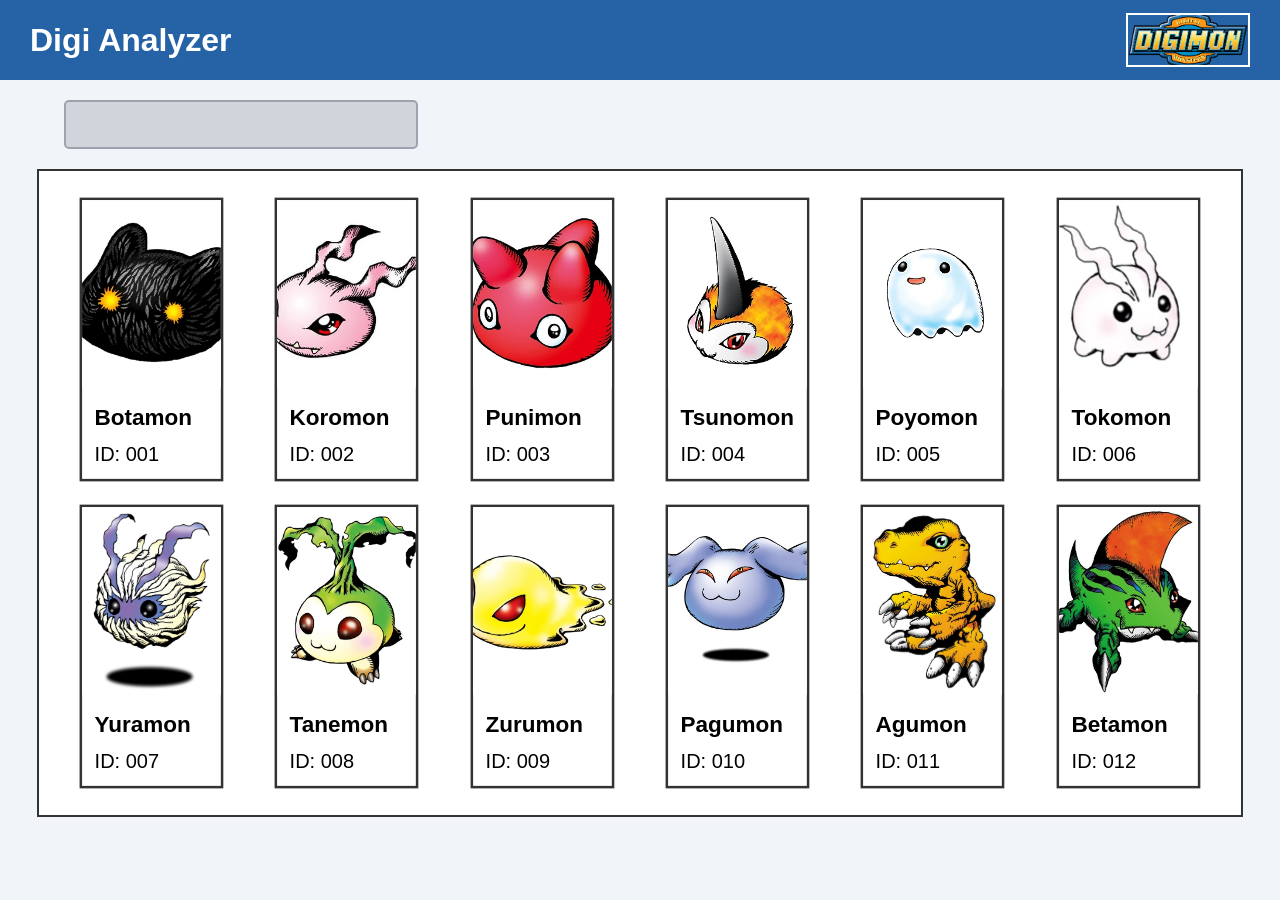
==== index.html @ 2d11104d "card e bts de prox e anterior" ====
<!DOCTYPE html>
<html lang="pt-br">

<head>
    <meta charset="UTF-8">
    <meta name="viewport" content="width=device-width, initial-scale=1.0">

    <title>Digi Analyzer</title>

    <link rel="stylesheet" href="./digi_analyzer/css/style.css">
</head>

<body>

    <!-- cabeçalho -->
    <header>

        <h1>Digi Analyzer</h1>

<div class="logo">
    <img src="./digi_analyzer/assets/images/logo digimon.png">
</div>

    </header>

    <!-- espaço da pesquisa -->
    <div class="pesquisa"></div>

    <!-- digimons -->
    <main>

        <a href="./digicard.html?id=001" class="card">
            <img src="./digi_analyzer/assets/images/bebes digimon/Botamon_b.webp" alt="Botamon">
            <h2>Botamon</h2>
            <p>ID: 001</p>
        </a>

        <a href="./digicard.html?id=002" class="card">
            <img src="./digi_analyzer/assets/images/bebes digimon/koromon.jpg">
            <h2>Koromon</h2>
            <p>ID: 002</p>
        </a>

        <a href="./digicard.html?id=003" class="card">
            <img src="./digi_analyzer/assets/images/bebes digimon/Punimon_b.webp">
            <h2>Punimon</h2>
            <p>ID: 003</p>
        </a>

        <a href="./digicard.html?id=004" class="card">
            <img src="./digi_analyzer/assets/images/bebes digimon/Tunomon_b.webp">
            <h2>Tsunomon</h2>
            <p>ID: 004</p>
        </a>

        <a href="./digicard.html?id=005" class="card">
            <img src="./digi_analyzer/assets/images/bebes digimon/Poyomon_b.webp">
            <h2>Poyomon</h2>
            <p>ID: 005</p>
        </a>

        <a href="./digicard.html?id=006" class="card">
            <img src="./digi_analyzer/assets/images/bebes digimon/{548516CA-359E-44D1-A29E-F8EA8A2EF78C}.png">
            <h2>Tokomon</h2>
            <p>ID: 006</p>
        </a>

        <a href="./digicard.html?id=007" class="card">
            <img src="./digi_analyzer/assets/images/bebes digimon/Yuramon_b.webp">
            <h2>Yuramon</h2>
            <p>ID: 007</p>
        </a>

        <a href="./digicard.html?id=008" class="card">
            <img src="./digi_analyzer/assets/images/bebes digimon/Tanemon_b.webp">
            <h2>Tanemon</h2>
            <p>ID: 008</p>
        </a>

        <a href="./digicard.html?id=009" class="card">
            <img src="./digi_analyzer/assets/images/bebes digimon/Zurumon_b.webp">
            <h2>Zurumon</h2>
            <p>ID: 009</p>
        </a>

        <a href="./digicard.html?id=010" class="card">
            <img src="./digi_analyzer/assets/images/bebes digimon/Pagumon_b.webp">
            <h2>Pagumon</h2>
            <p>ID: 010</p>
        </a>

        <a href="./digicard.html?id=011" class="card">
            <img src="./digi_analyzer/assets/images/novatos mon/Agumon_b.webp">
            <h2>Agumon</h2>
            <p>ID: 011</p>
        </a>

        <a href="./digicard.html?id=012" class="card">
            <img src="./digi_analyzer/assets/images/novatos mon/Betamon_b.webp">
            <h2>Betamon</h2>
            <p>ID: 012</p>
        </a>

    </main>

    <script src="./digi_analyzer/js/script.js"></script>

</body>

</html>
---- digi_analyzer/css/style.css ----
body {
    margin: 0;
    font-family: Arial, sans-serif;
    background-color: #f1f5f9;
}


/* cabeçalho */

header {
    height: 80px;
    background-color: #2563a6;

    display: flex;
    align-items: center;
    justify-content: space-between;

    padding: 0 30px;
}

header h1 {
    color: white;
    margin: 0;
}


/* logo */

.logo {
    width: 120px;
    height: 50px;

    border: 2px solid white;
}

.logo img {
    width: 100%;
    height: 100%;

    object-fit: cover;
}


/* pesquisa */

.pesquisa {
    width: 350px;
    height: 45px;

    margin: 20px 0 20px 5%;

    background-color: #d1d5db;

    border: 2px solid #9ca3af;
    border-radius: 5px;
}


/* cards */

main {
    width: 90%;
    margin: auto;

    padding: 25px;

    background-color: white;

    border: 2px solid #333;

    display: grid;
    grid-template-columns: repeat(6, 1fr);
    gap: 20px;
}


/* card */

.card {
    display: block;
    border: 2px solid #333;
    background-color: white;
    text-decoration: none;
    color: inherit;
    animation-fill-mode: both;
    margin: 30px;
    transform: scale(1.25);
    cursor: pointer;
    transition: transform 0.3s ease;
}

.card:hover {
    transform: scale(1.35);
}

.card img {
    width: 100%;
    height: 150px;

    object-fit: cover;
}

.card h2 {
    margin: 10px;
    font-size: 18px;
}

.card p {
    margin: 10px;
}
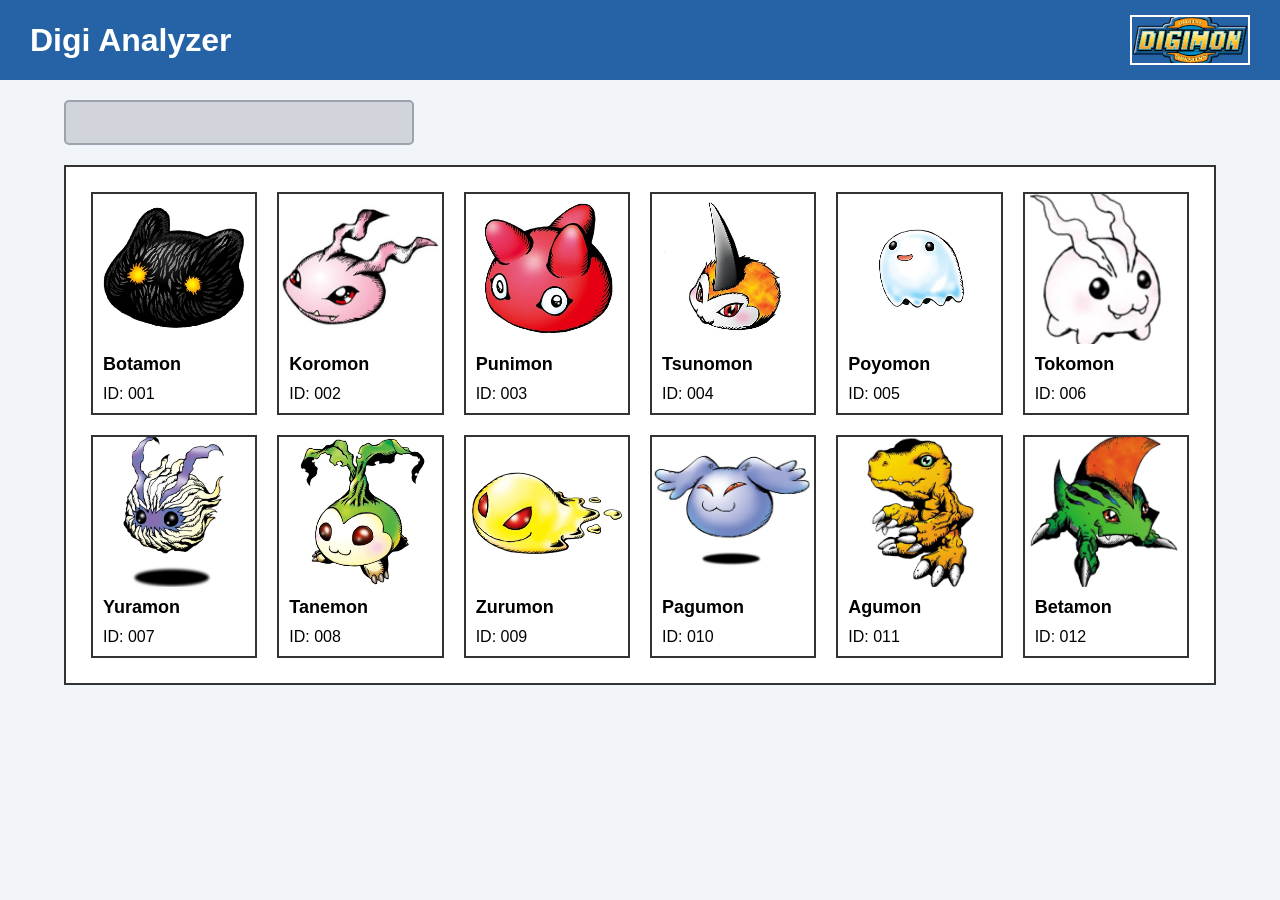
==== commit 95e0bba8: "comentarios e responsividade" ====
--- a/index.html
+++ b/index.html
@@ -12,22 +12,20 @@
 
 <body>
 
-    <!-- cabeçalho -->
+    <!-- Cabeçalho principal do site -->
     <header>
-
         <h1>Digi Analyzer</h1>
 
-<div class="logo">
-    <img src="./digi_analyzer/assets/images/logo digimon.png">
-</div>
-
+        <div class="logo" aria-label="Logo da página">
+            <img src="./digi_analyzer/assets/images/logo digimon.png" alt="Logo Digi Analyzer">
+        </div>
     </header>
 
-    <!-- espaço da pesquisa -->
-    <div class="pesquisa"></div>
+    <!-- Espaço reservado para a busca -->
+    <div class="pesquisa" aria-label="Campo de pesquisa"></div>
 
-    <!-- digimons -->
-    <main>
+    <!-- Lista principal de Digimons -->
+    <main class="lista-digimons" aria-label="Lista de Digimons">
 
         <a href="./digicard.html?id=001" class="card">
             <img src="./digi_analyzer/assets/images/bebes digimon/Botamon_b.webp" alt="Botamon">
@@ -36,67 +34,67 @@
         </a>
 
         <a href="./digicard.html?id=002" class="card">
-            <img src="./digi_analyzer/assets/images/bebes digimon/koromon.jpg">
+            <img src="./digi_analyzer/assets/images/bebes digimon/koromon.jpg" alt="Koromon">
             <h2>Koromon</h2>
             <p>ID: 002</p>
         </a>
 
         <a href="./digicard.html?id=003" class="card">
-            <img src="./digi_analyzer/assets/images/bebes digimon/Punimon_b.webp">
+            <img src="./digi_analyzer/assets/images/bebes digimon/Punimon_b.webp" alt="Punimon">
             <h2>Punimon</h2>
             <p>ID: 003</p>
         </a>
 
         <a href="./digicard.html?id=004" class="card">
-            <img src="./digi_analyzer/assets/images/bebes digimon/Tunomon_b.webp">
+            <img src="./digi_analyzer/assets/images/bebes digimon/Tunomon_b.webp" alt="Tsunomon">
             <h2>Tsunomon</h2>
             <p>ID: 004</p>
         </a>
 
         <a href="./digicard.html?id=005" class="card">
-            <img src="./digi_analyzer/assets/images/bebes digimon/Poyomon_b.webp">
+            <img src="./digi_analyzer/assets/images/bebes digimon/Poyomon_b.webp" alt="Poyomon">
             <h2>Poyomon</h2>
             <p>ID: 005</p>
         </a>
 
         <a href="./digicard.html?id=006" class="card">
-            <img src="./digi_analyzer/assets/images/bebes digimon/{548516CA-359E-44D1-A29E-F8EA8A2EF78C}.png">
+            <img src="./digi_analyzer/assets/images/bebes digimon/{548516CA-359E-44D1-A29E-F8EA8A2EF78C}.png" alt="Tokomon">
             <h2>Tokomon</h2>
             <p>ID: 006</p>
         </a>
 
         <a href="./digicard.html?id=007" class="card">
-            <img src="./digi_analyzer/assets/images/bebes digimon/Yuramon_b.webp">
+            <img src="./digi_analyzer/assets/images/bebes digimon/Yuramon_b.webp" alt="Yuramon">
             <h2>Yuramon</h2>
             <p>ID: 007</p>
         </a>
 
         <a href="./digicard.html?id=008" class="card">
-            <img src="./digi_analyzer/assets/images/bebes digimon/Tanemon_b.webp">
+            <img src="./digi_analyzer/assets/images/bebes digimon/Tanemon_b.webp" alt="Tanemon">
             <h2>Tanemon</h2>
             <p>ID: 008</p>
         </a>
 
         <a href="./digicard.html?id=009" class="card">
-            <img src="./digi_analyzer/assets/images/bebes digimon/Zurumon_b.webp">
+            <img src="./digi_analyzer/assets/images/bebes digimon/Zurumon_b.webp" alt="Zurumon">
             <h2>Zurumon</h2>
             <p>ID: 009</p>
         </a>
 
         <a href="./digicard.html?id=010" class="card">
-            <img src="./digi_analyzer/assets/images/bebes digimon/Pagumon_b.webp">
+            <img src="./digi_analyzer/assets/images/bebes digimon/Pagumon_b.webp" alt="Pagumon">
             <h2>Pagumon</h2>
             <p>ID: 010</p>
         </a>
 
         <a href="./digicard.html?id=011" class="card">
-            <img src="./digi_analyzer/assets/images/novatos mon/Agumon_b.webp">
+            <img src="./digi_analyzer/assets/images/novatos mon/Agumon_b.webp" alt="Agumon">
             <h2>Agumon</h2>
             <p>ID: 011</p>
         </a>
 
         <a href="./digicard.html?id=012" class="card">
-            <img src="./digi_analyzer/assets/images/novatos mon/Betamon_b.webp">
+            <img src="./digi_analyzer/assets/images/novatos mon/Betamon_b.webp" alt="Betamon">
             <h2>Betamon</h2>
             <p>ID: 012</p>
         </a>
--- a/digi_analyzer/css/style.css
+++ b/digi_analyzer/css/style.css
@@ -1,103 +1,87 @@
+* {
+    box-sizing: border-box;
+}
+
 body {
     margin: 0;
     font-family: Arial, sans-serif;
     background-color: #f1f5f9;
 }
 
-
-/* cabeçalho */
-
+/* Cabeçalho */
 header {
-    height: 80px;
-    background-color: #2563a6;
-
     display: flex;
     align-items: center;
     justify-content: space-between;
-
+    gap: 16px;
+    min-height: 80px;
     padding: 0 30px;
+    background-color: #2563a6;
 }
 
 header h1 {
+    margin: 0;
     color: white;
-    margin: 0;
 }
 
-
-/* logo */
-
+/* Logo */
 .logo {
     width: 120px;
     height: 50px;
-
     border: 2px solid white;
 }
 
 .logo img {
     width: 100%;
     height: 100%;
-
     object-fit: cover;
+    display: block;
 }
 
-
-/* pesquisa */
-
+/* Busca */
 .pesquisa {
-    width: 350px;
+    width: min(350px, 90%);
     height: 45px;
-
     margin: 20px 0 20px 5%;
-
     background-color: #d1d5db;
-
     border: 2px solid #9ca3af;
     border-radius: 5px;
 }
 
-
-/* cards */
-
+/* Grid de cards */
 main {
     width: 90%;
-    margin: auto;
-
+    margin: 0 auto 30px;
     padding: 25px;
-
     background-color: white;
-
     border: 2px solid #333;
-
     display: grid;
-    grid-template-columns: repeat(6, 1fr);
+    grid-template-columns: repeat(6, minmax(0, 1fr));
     gap: 20px;
 }
 
-
-/* card */
-
+/* Card individual */
 .card {
     display: block;
     border: 2px solid #333;
     background-color: white;
     text-decoration: none;
     color: inherit;
-    animation-fill-mode: both;
-    margin: 30px;
-    transform: scale(1.25);
+    margin: 0;
     cursor: pointer;
-    transition: transform 0.3s ease;
+    transition: transform 0.2s ease, box-shadow 0.2s ease;
 }
 
 .card:hover {
-    transform: scale(1.35);
+    transform: translateY(-4px);
+    box-shadow: 0 8px 18px rgba(0, 0, 0, 0.08);
 }
 
 .card img {
     width: 100%;
     height: 150px;
-
     object-fit: cover;
+    display: block;
 }
 
 .card h2 {
@@ -107,4 +91,41 @@
 
 .card p {
     margin: 10px;
+}
+
+/* Responsividade simples */
+@media (max-width: 1100px) {
+    main {
+        grid-template-columns: repeat(4, minmax(0, 1fr));
+    }
+}
+
+@media (max-width: 780px) {
+    header {
+        flex-wrap: wrap;
+        justify-content: center;
+        padding: 16px 20px;
+        text-align: center;
+    }
+
+    .pesquisa {
+        width: min(90%, 350px);
+        margin: 20px auto;
+    }
+
+    main {
+        grid-template-columns: repeat(2, minmax(0, 1fr));
+        padding: 18px;
+    }
+}
+
+@media (max-width: 480px) {
+    main {
+        grid-template-columns: 1fr;
+        width: min(90%, 420px);
+    }
+
+    .card h2 {
+        font-size: 16px;
+    }
 }
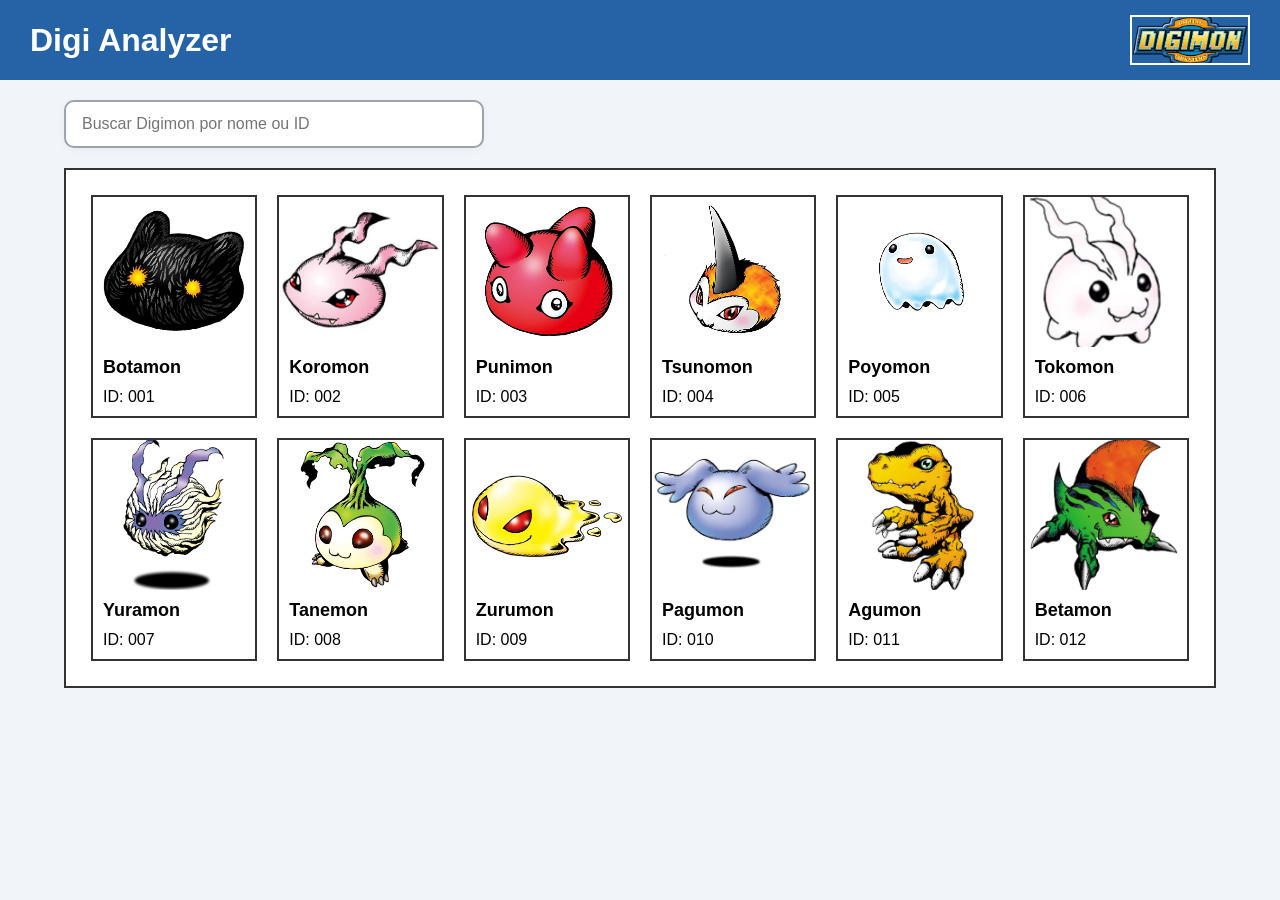
==== commit 7ca3abf2: "pesquisa" ====
--- a/index.html
+++ b/index.html
@@ -21,8 +21,11 @@
         </div>
     </header>
 
-    <!-- Espaço reservado para a busca -->
-    <div class="pesquisa" aria-label="Campo de pesquisa"></div>
+    <!-- Busca útil -->
+    <div class="pesquisa" aria-label="Campo de pesquisa">
+        <label class="sr-only" for="buscar-digimon">Buscar Digimon</label>
+        <input id="buscar-digimon" type="search" placeholder="Buscar Digimon por nome ou ID" aria-label="Buscar Digimon">
+    </div>
 
     <!-- Lista principal de Digimons -->
     <main class="lista-digimons" aria-label="Lista de Digimons">
--- a/digi_analyzer/css/style.css
+++ b/digi_analyzer/css/style.css
@@ -40,12 +40,34 @@
 
 /* Busca */
 .pesquisa {
-    width: min(350px, 90%);
-    height: 45px;
+    width: min(420px, 90%);
     margin: 20px 0 20px 5%;
-    background-color: #d1d5db;
+}
+
+.pesquisa input {
+    width: 100%;
+    height: 48px;
+    padding: 0 16px;
     border: 2px solid #9ca3af;
-    border-radius: 5px;
+    border-radius: 10px;
+    font-size: 16px;
+    background-color: #fff;
+    box-shadow: 0 2px 8px rgba(0, 0, 0, 0.04);
+}
+
+.pesquisa input:focus {
+    border-color: #2563a6;
+    box-shadow: 0 0 0 3px rgba(37, 99, 166, 0.15);
+}
+
+.sr-only {
+    position: absolute;
+    width: 1px;
+    height: 1px;
+    padding: 0;
+    margin: -1px;
+    overflow: hidden;
+    border: 0;
 }
 
 /* Grid de cards */
@@ -72,9 +94,25 @@
     transition: transform 0.2s ease, box-shadow 0.2s ease;
 }
 
+.card.hidden {
+    display: none;
+}
+
 .card:hover {
     transform: translateY(-4px);
     box-shadow: 0 8px 18px rgba(0, 0, 0, 0.08);
+}
+
+.empty-state {
+    grid-column: 1 / -1;
+    display: none;
+    text-align: center;
+    padding: 28px 16px;
+    border: 2px dashed #94a3b8;
+    border-radius: 10px;
+    color: #475569;
+    background: #f8fafc;
+    font-size: 18px;
 }
 
 .card img {
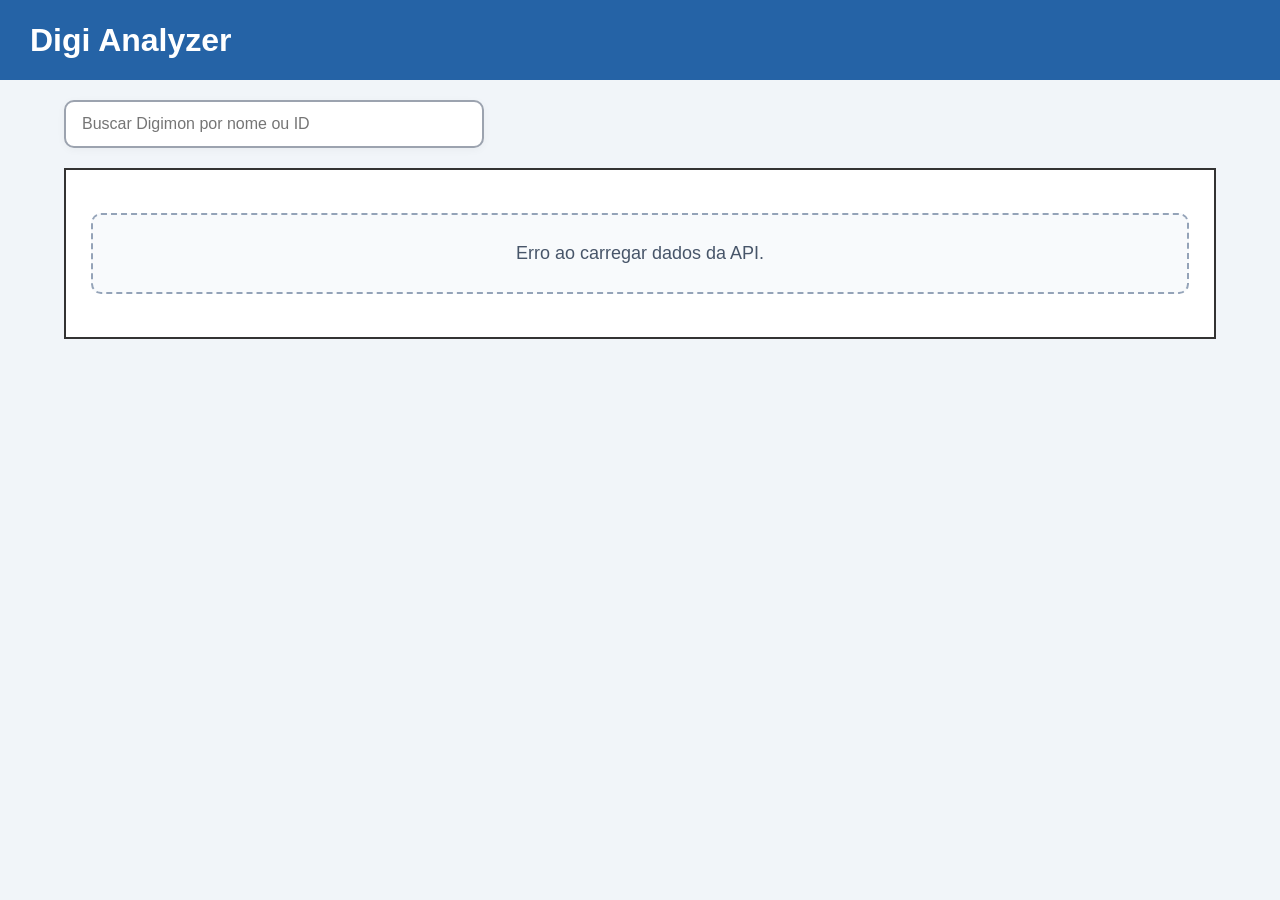
==== commit fcd094f4: "melhora da pesquisa" ====
--- a/index.html
+++ b/index.html
@@ -12,96 +12,75 @@
 
 <body>
 
-    <!-- Cabeçalho principal do site -->
     <header>
         <h1>Digi Analyzer</h1>
-
-        <div class="logo" aria-label="Logo da página">
-            <img src="./digi_analyzer/assets/images/logo digimon.png" alt="Logo Digi Analyzer">
-        </div>
     </header>
 
-    <!-- Busca útil -->
-    <div class="pesquisa" aria-label="Campo de pesquisa">
+    <div class="pesquisa">
         <label class="sr-only" for="buscar-digimon">Buscar Digimon</label>
-        <input id="buscar-digimon" type="search" placeholder="Buscar Digimon por nome ou ID" aria-label="Buscar Digimon">
+        <input id="buscar-digimon" type="search" placeholder="Buscar Digimon por nome ou ID">
     </div>
 
-    <!-- Lista principal de Digimons -->
     <main class="lista-digimons" aria-label="Lista de Digimons">
-
         <a href="./digicard.html?id=001" class="card">
-            <img src="./digi_analyzer/assets/images/bebes digimon/Botamon_b.webp" alt="Botamon">
             <h2>Botamon</h2>
             <p>ID: 001</p>
         </a>
 
         <a href="./digicard.html?id=002" class="card">
-            <img src="./digi_analyzer/assets/images/bebes digimon/koromon.jpg" alt="Koromon">
             <h2>Koromon</h2>
             <p>ID: 002</p>
         </a>
 
         <a href="./digicard.html?id=003" class="card">
-            <img src="./digi_analyzer/assets/images/bebes digimon/Punimon_b.webp" alt="Punimon">
             <h2>Punimon</h2>
             <p>ID: 003</p>
         </a>
 
         <a href="./digicard.html?id=004" class="card">
-            <img src="./digi_analyzer/assets/images/bebes digimon/Tunomon_b.webp" alt="Tsunomon">
             <h2>Tsunomon</h2>
             <p>ID: 004</p>
         </a>
 
         <a href="./digicard.html?id=005" class="card">
-            <img src="./digi_analyzer/assets/images/bebes digimon/Poyomon_b.webp" alt="Poyomon">
             <h2>Poyomon</h2>
             <p>ID: 005</p>
         </a>
 
         <a href="./digicard.html?id=006" class="card">
-            <img src="./digi_analyzer/assets/images/bebes digimon/{548516CA-359E-44D1-A29E-F8EA8A2EF78C}.png" alt="Tokomon">
             <h2>Tokomon</h2>
             <p>ID: 006</p>
         </a>
 
         <a href="./digicard.html?id=007" class="card">
-            <img src="./digi_analyzer/assets/images/bebes digimon/Yuramon_b.webp" alt="Yuramon">
             <h2>Yuramon</h2>
             <p>ID: 007</p>
         </a>
 
         <a href="./digicard.html?id=008" class="card">
-            <img src="./digi_analyzer/assets/images/bebes digimon/Tanemon_b.webp" alt="Tanemon">
             <h2>Tanemon</h2>
             <p>ID: 008</p>
         </a>
 
         <a href="./digicard.html?id=009" class="card">
-            <img src="./digi_analyzer/assets/images/bebes digimon/Zurumon_b.webp" alt="Zurumon">
             <h2>Zurumon</h2>
             <p>ID: 009</p>
         </a>
 
         <a href="./digicard.html?id=010" class="card">
-            <img src="./digi_analyzer/assets/images/bebes digimon/Pagumon_b.webp" alt="Pagumon">
             <h2>Pagumon</h2>
             <p>ID: 010</p>
         </a>
 
         <a href="./digicard.html?id=011" class="card">
-            <img src="./digi_analyzer/assets/images/novatos mon/Agumon_b.webp" alt="Agumon">
             <h2>Agumon</h2>
             <p>ID: 011</p>
         </a>
 
         <a href="./digicard.html?id=012" class="card">
-            <img src="./digi_analyzer/assets/images/novatos mon/Betamon_b.webp" alt="Betamon">
             <h2>Betamon</h2>
             <p>ID: 012</p>
         </a>
-
     </main>
 
     <script src="./digi_analyzer/js/script.js"></script>
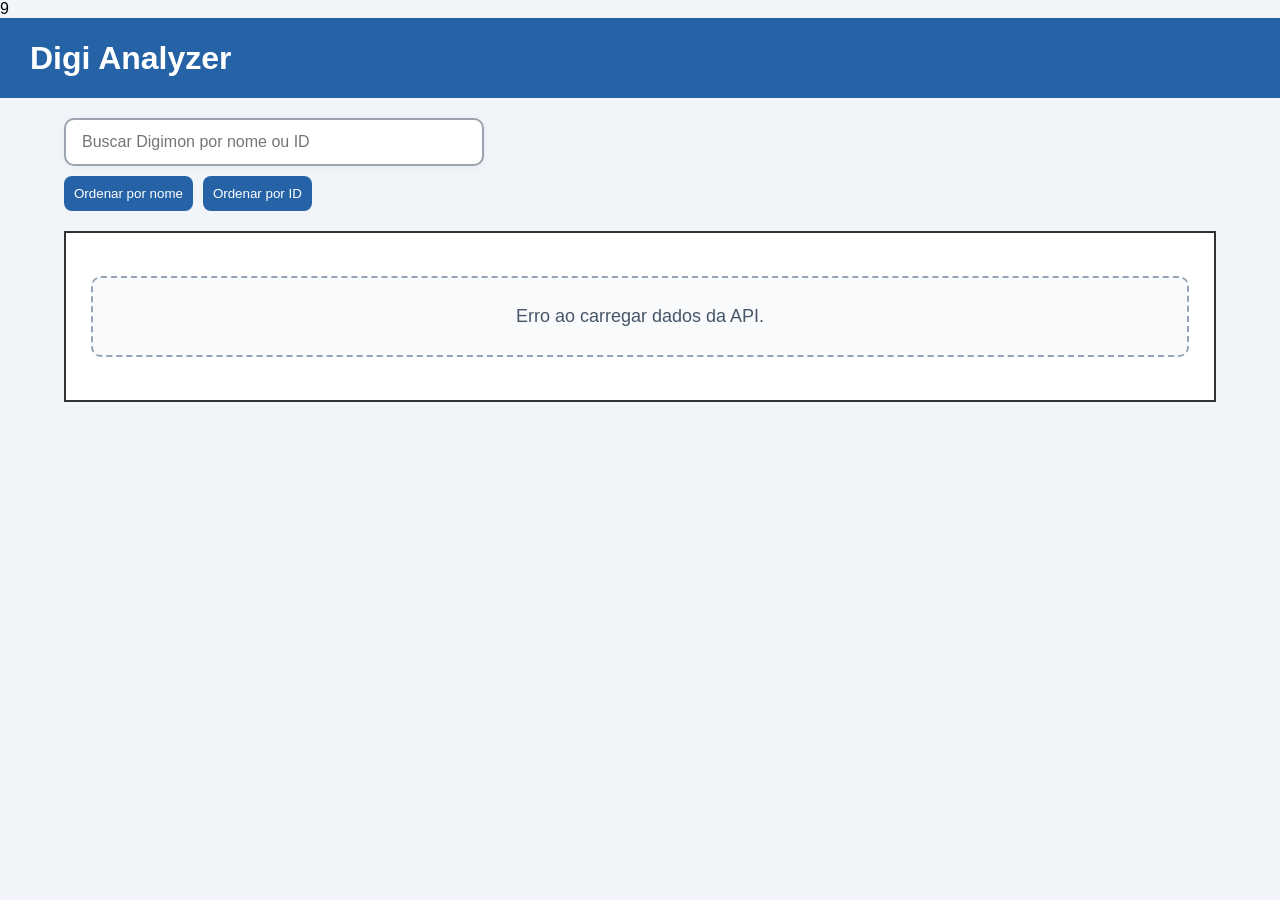
==== commit 10cecc3d: "botoes" ====
--- a/index.html
+++ b/index.html
@@ -1,4 +1,4 @@
-<!DOCTYPE html>
+9<!DOCTYPE html>
 <html lang="pt-br">
 
 <head>
@@ -16,10 +16,16 @@
         <h1>Digi Analyzer</h1>
     </header>
 
-    <div class="pesquisa">
-        <label class="sr-only" for="buscar-digimon">Buscar Digimon</label>
-        <input id="buscar-digimon" type="search" placeholder="Buscar Digimon por nome ou ID">
+   <div class="pesquisa">
+    <label class="sr-only" for="buscar-digimon">Buscar Digimon</label>
+    <input id="buscar-digimon" type="search" placeholder="Buscar Digimon por nome ou ID">
+
+
+    <div class="ordenacao">
+        <button id="ordenar-nome">Ordenar por nome</button>
+        <button id="ordenar-id">Ordenar por ID</button>
     </div>
+</div>
 
     <main class="lista-digimons" aria-label="Lista de Digimons">
         <a href="./digicard.html?id=001" class="card">
--- a/digi_analyzer/css/style.css
+++ b/digi_analyzer/css/style.css
@@ -166,4 +166,26 @@
     .card h2 {
         font-size: 16px;
     }
+}
+
+
+.ordenacao {
+    display: flex;
+    gap: 10px;
+    margin-top: 10px;
+}
+
+
+.ordenacao button {
+    padding: 10px;
+    border: none;
+    border-radius: 8px;
+    background-color: #2563a6;
+    color: white;
+    cursor: pointer;
+}
+
+
+.ordenacao button:hover {
+    background-color: #174b80;
 }
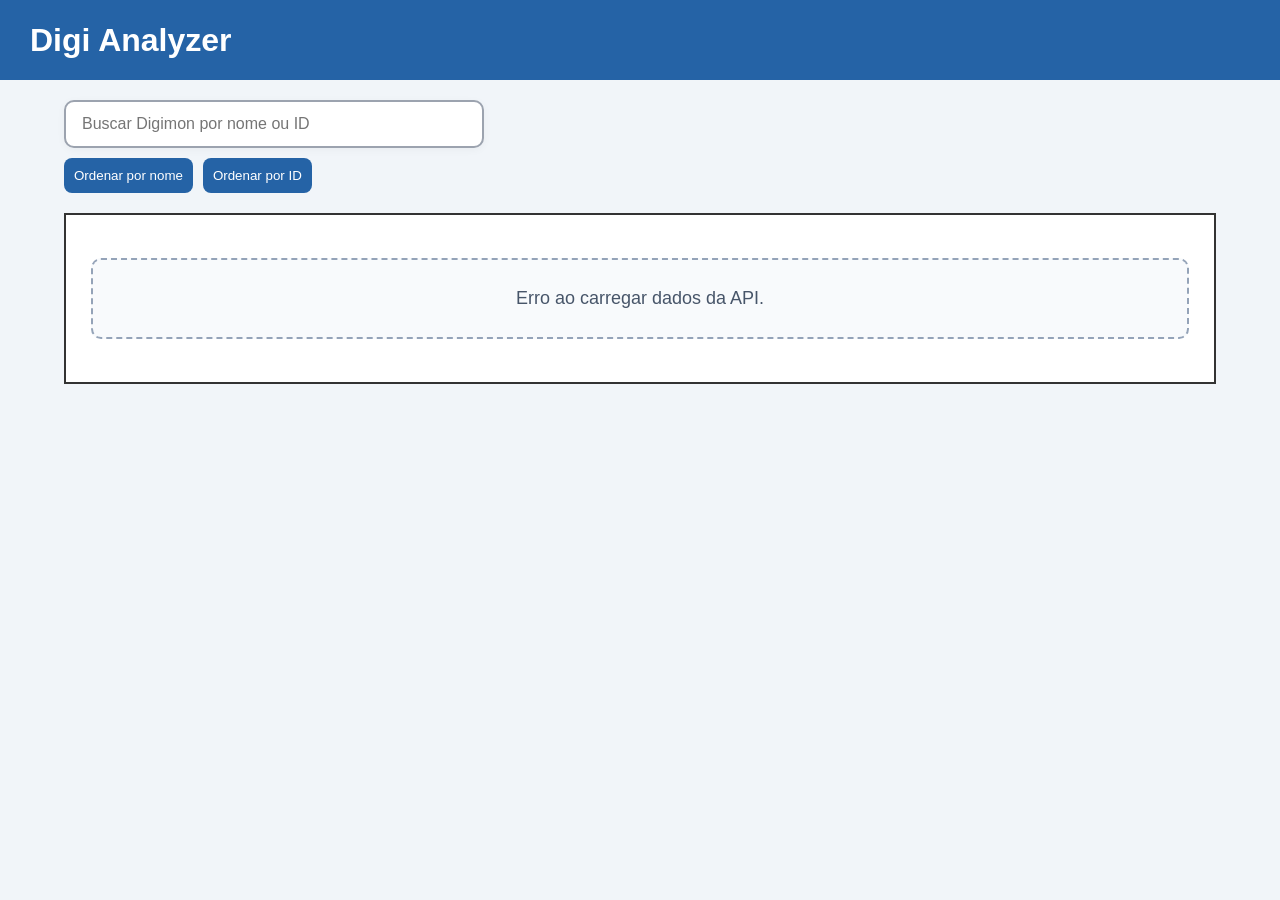
==== commit 37678e70: "js_ordenar" ====
--- a/index.html
+++ b/index.html
@@ -1,4 +1,4 @@
-9<!DOCTYPE html>
+<!DOCTYPE html>
 <html lang="pt-br">
 
 <head>
@@ -22,70 +22,70 @@
 
 
     <div class="ordenacao">
-        <button id="ordenar-nome">Ordenar por nome</button>
-        <button id="ordenar-id">Ordenar por ID</button>
+        <button id="ordenar-nome" type="button">Ordenar por nome</button>
+        <button id="ordenar-id" type="button">Ordenar por ID</button>
     </div>
 </div>
 
     <main class="lista-digimons" aria-label="Lista de Digimons">
-        <a href="./digicard.html?id=001" class="card">
-            <h2>Botamon</h2>
-            <p>ID: 001</p>
+        <a href="" class="card">
+            <h2></h2>
+            <p></p>
         </a>
 
-        <a href="./digicard.html?id=002" class="card">
-            <h2>Koromon</h2>
-            <p>ID: 002</p>
+        <a href="" class="card">
+            <h2></h2>
+            <p></p>
         </a>
 
-        <a href="./digicard.html?id=003" class="card">
-            <h2>Punimon</h2>
-            <p>ID: 003</p>
+        <a href="" class="card">
+            <h2></h2>
+            <p></p>
         </a>
 
-        <a href="./digicard.html?id=004" class="card">
-            <h2>Tsunomon</h2>
-            <p>ID: 004</p>
+        <a href="" class="card">
+            <h2></h2>
+            <p></p>
         </a>
 
-        <a href="./digicard.html?id=005" class="card">
-            <h2>Poyomon</h2>
-            <p>ID: 005</p>
+        <a href="" class="card">
+            <h2></h2>
+            <p></p>
         </a>
 
-        <a href="./digicard.html?id=006" class="card">
-            <h2>Tokomon</h2>
-            <p>ID: 006</p>
+        <a href="" class="card">
+            <h2></h2>
+            <p></p>
         </a>
 
-        <a href="./digicard.html?id=007" class="card">
-            <h2>Yuramon</h2>
-            <p>ID: 007</p>
+        <a href="" class="card">
+            <h2></h2>
+            <p></p>
         </a>
 
-        <a href="./digicard.html?id=008" class="card">
-            <h2>Tanemon</h2>
-            <p>ID: 008</p>
+        <a href="" class="card">
+            <h2></h2>
+            <p></p>
         </a>
 
-        <a href="./digicard.html?id=009" class="card">
-            <h2>Zurumon</h2>
-            <p>ID: 009</p>
+        <a href="" class="card">
+            <h2></h2>
+            <p></p>
         </a>
 
-        <a href="./digicard.html?id=010" class="card">
-            <h2>Pagumon</h2>
-            <p>ID: 010</p>
+        <a href="" class="card">
+            <h2></h2>
+            <p></p>
         </a>
 
-        <a href="./digicard.html?id=011" class="card">
-            <h2>Agumon</h2>
-            <p>ID: 011</p>
+        <a href="" class="card">
+            <h2></h2>
+            <p></p>
         </a>
 
-        <a href="./digicard.html?id=012" class="card">
-            <h2>Betamon</h2>
-            <p>ID: 012</p>
+        <a href="" class="card">
+            <h2></h2>
+            <p></p>
         </a>
     </main>
 
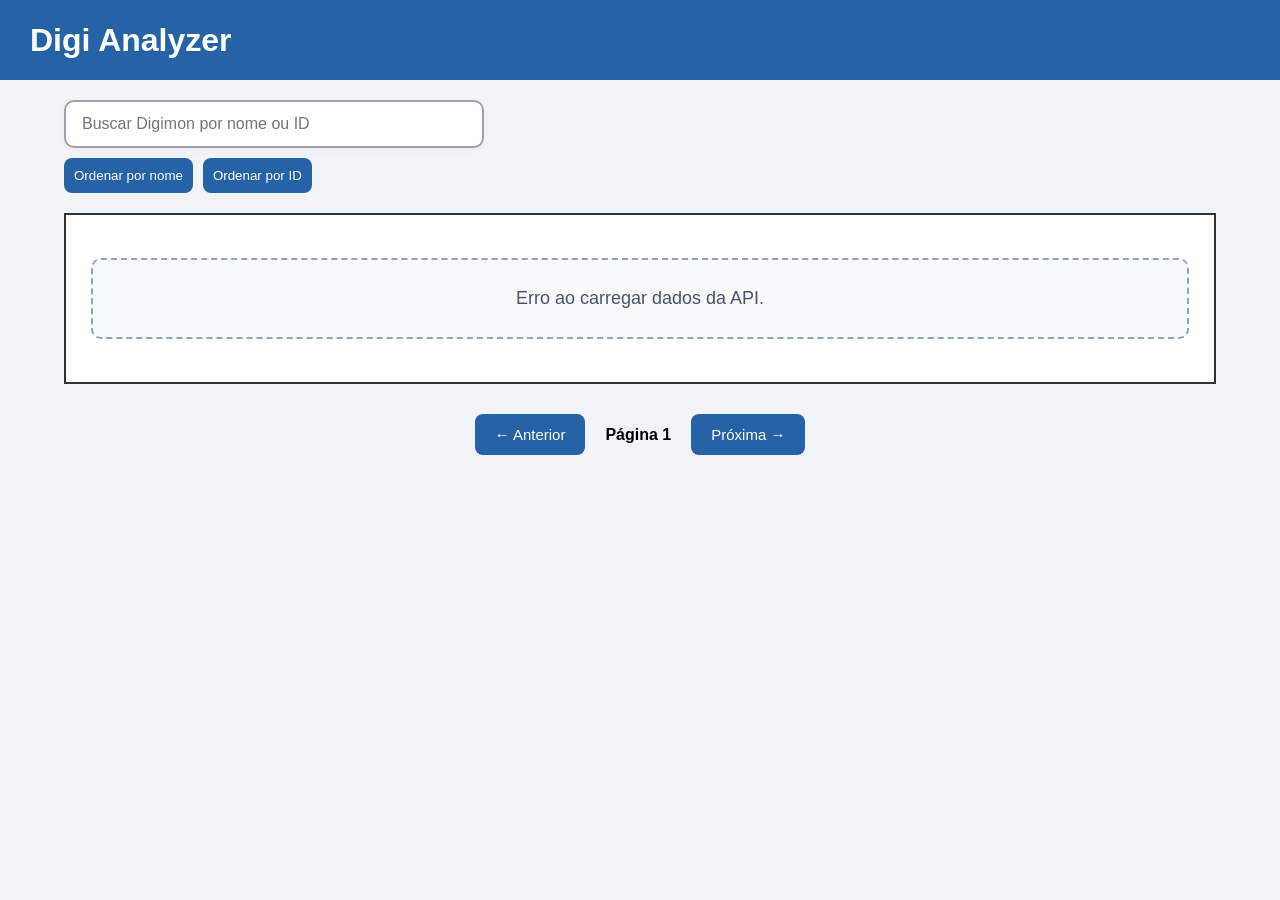
==== commit 1d641c21: "quebra de pagina" ====
--- a/index.html
+++ b/index.html
@@ -88,9 +88,20 @@
             <p></p>
         </a>
     </main>
+    
+<div class="paginacao">
+    <button id="pagina-anterior" type="button">
+        ← Anterior
+    </button>
 
-    <script src="./digi_analyzer/js/script.js"></script>
+    <span id="numero-pagina">Página 1</span>
 
+    <button id="pagina-proxima" type="button">
+        Próxima →
+    </button>
+</div>
+
+<script src="./digi_analyzer/js/script.js"></script>
 </body>
 
 </html>
--- a/digi_analyzer/css/style.css
+++ b/digi_analyzer/css/style.css
@@ -188,4 +188,38 @@
 
 .ordenacao button:hover {
     background-color: #174b80;
+}
+
+
+/* Paginação */
+.paginacao {
+    display: flex;
+    justify-content: center;
+    align-items: center;
+    gap: 20px;
+    margin: 30px auto;
+}
+
+.paginacao button {
+    padding: 12px 20px;
+    border: none;
+    border-radius: 8px;
+    background-color: #2563a6;
+    color: white;
+    font-size: 15px;
+    cursor: pointer;
+}
+
+.paginacao button:hover:not(:disabled) {
+    background-color: #174b80;
+}
+
+.paginacao button:disabled {
+    background-color: #9ca3af;
+    cursor: not-allowed;
+}
+
+#numero-pagina {
+    font-size: 16px;
+    font-weight: bold;
 }
